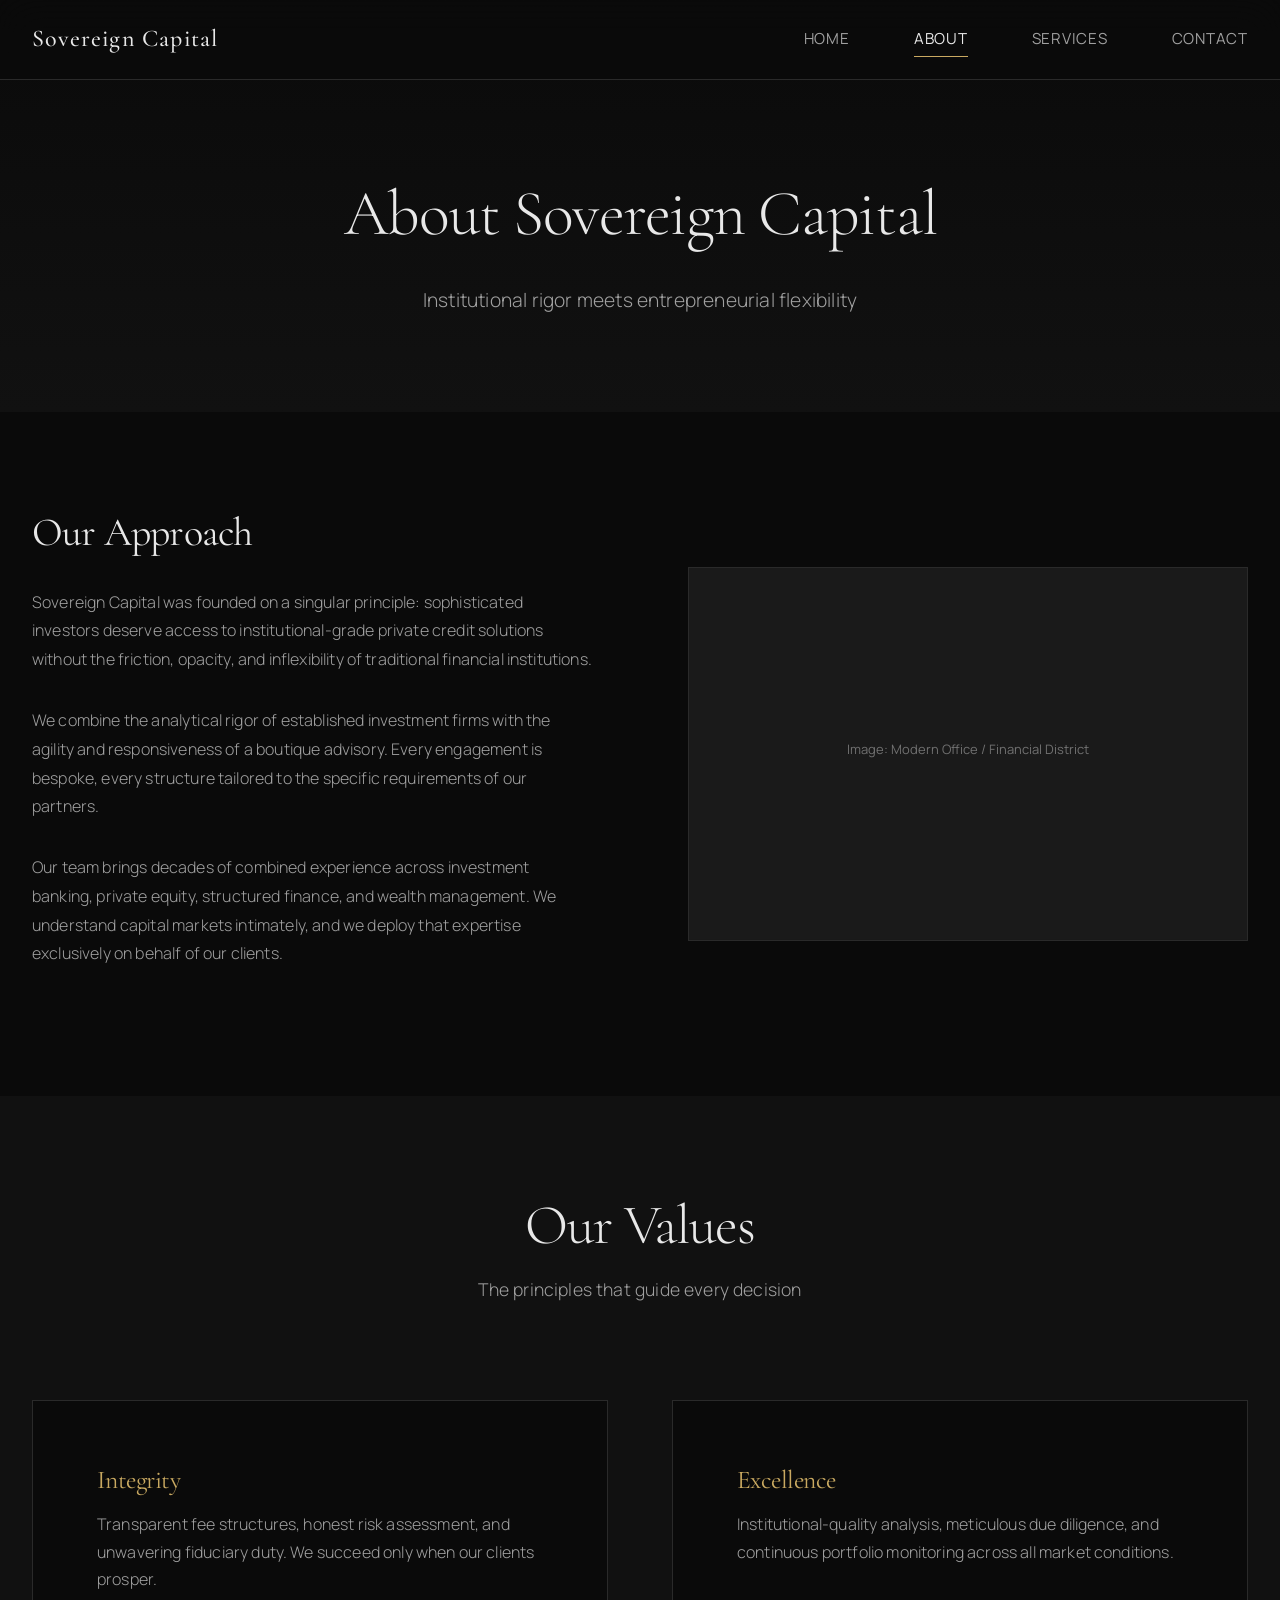
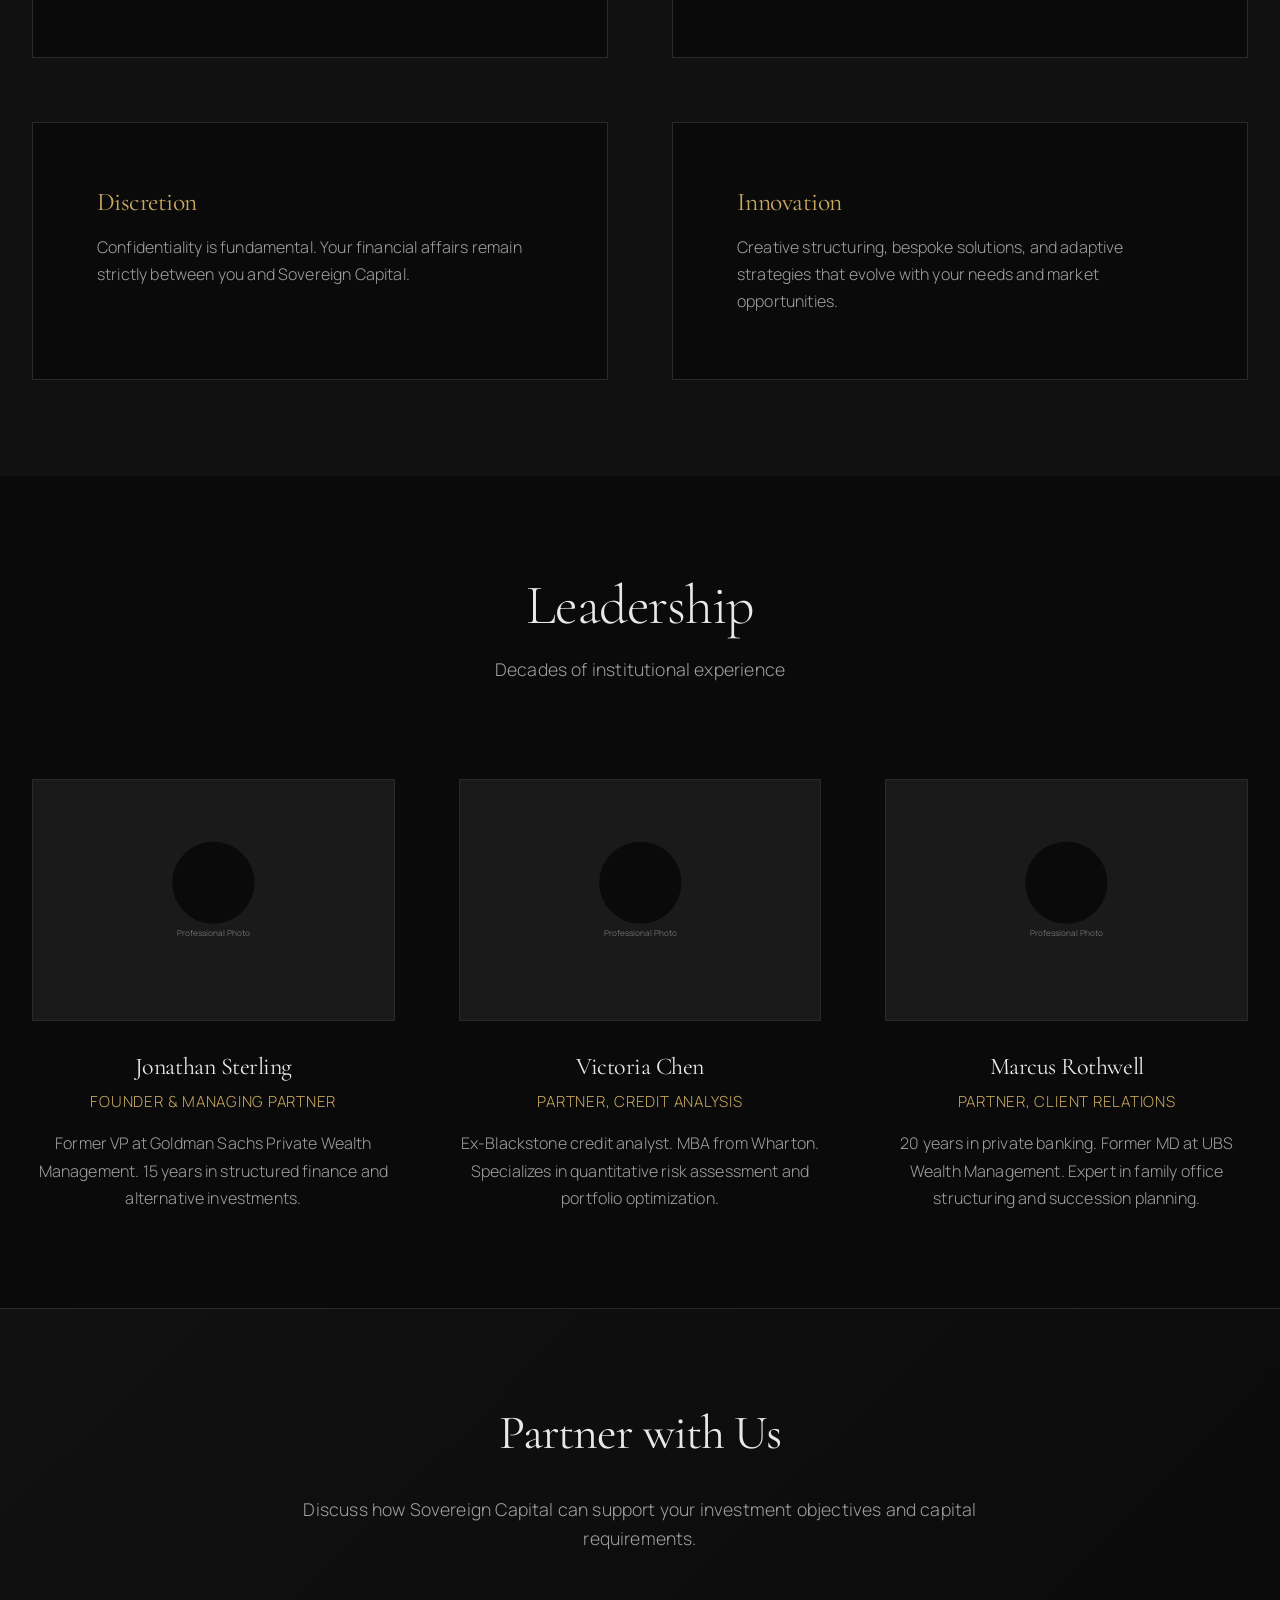
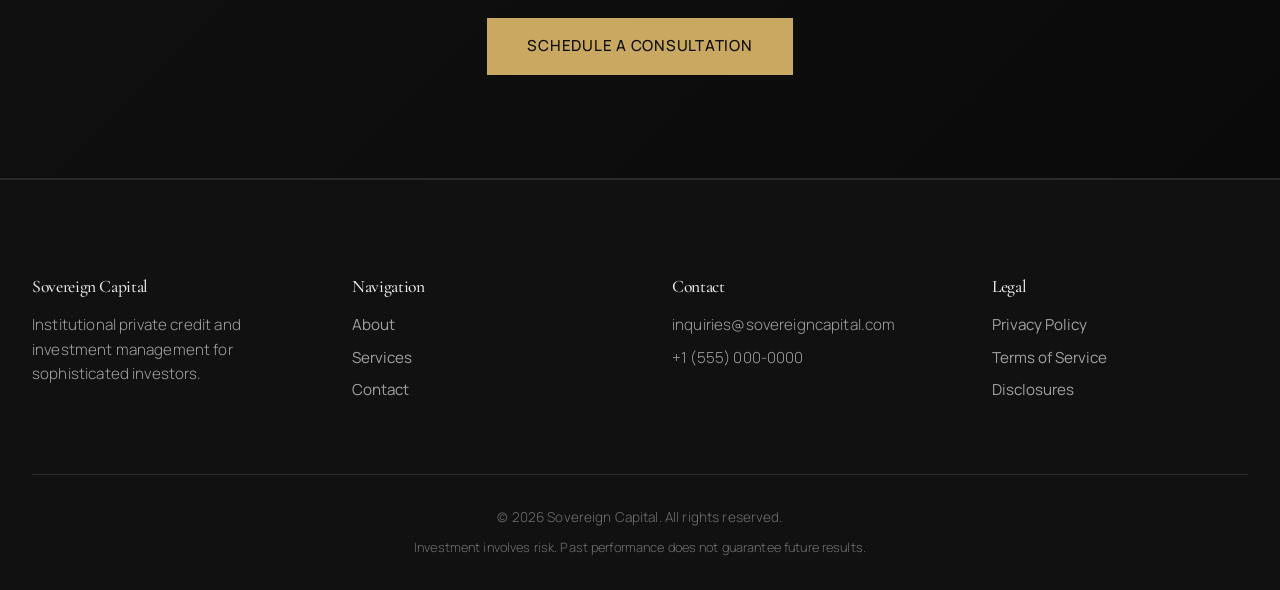
==== about.html @ eb7118e1 "Add files via upload hosted website" ====
<!DOCTYPE html>
<html lang="en">
<head>
    <meta charset="UTF-8">
    <meta name="viewport" content="width=device-width, initial-scale=1.0">
    <title>About | Sovereign Capital</title>
    <meta name="description" content="Learn about Sovereign Capital's approach to institutional private credit and investment management.">
    <link rel="stylesheet" href="styles.css">
    <link rel="preconnect" href="https://fonts.googleapis.com">
    <link rel="preconnect" href="https://fonts.gstatic.com" crossorigin>
    <link href="https://fonts.googleapis.com/css2?family=Cormorant+Garamond:wght@300;400;500;600;700&family=Manrope:wght@300;400;500;600&display=swap" rel="stylesheet">
</head>
<body>
    <!-- Navigation -->
    <nav class="nav">
        <div class="nav-container">
            <a href="index.html" class="logo">
                <span class="logo-text">Sovereign Capital</span>
            </a>
            <div class="nav-links">
                <a href="index.html" class="nav-link">Home</a>
                <a href="about.html" class="nav-link active">About</a>
                <a href="services.html" class="nav-link">Services</a>
                <a href="contact.html" class="nav-link">Contact</a>
            </div>
            <button class="menu-toggle" aria-label="Toggle menu">
                <span></span>
                <span></span>
                <span></span>
            </button>
        </div>
    </nav>

    <!-- Mobile Menu -->
    <div class="mobile-menu">
        <a href="index.html" class="mobile-link">Home</a>
        <a href="about.html" class="mobile-link">About</a>
        <a href="services.html" class="mobile-link">Services</a>
        <a href="contact.html" class="mobile-link">Contact</a>
    </div>

    <!-- Page Header -->
    <section class="page-header">
        <div class="container">
            <h1 class="page-title fade-in">About Sovereign Capital</h1>
            <p class="page-subtitle fade-in-delay">
                Institutional rigor meets entrepreneurial flexibility
            </p>
        </div>
    </section>

    <!-- Story Section -->
    <section class="content-section">
        <div class="container">
            <div class="content-grid">
                <div class="content-text fade-up">
                    <h2 class="content-title">Our Approach</h2>
                    <p>
                        Sovereign Capital was founded on a singular principle: sophisticated investors deserve 
                        access to institutional-grade private credit solutions without the friction, opacity, 
                        and inflexibility of traditional financial institutions.
                    </p>
                    <p>
                        We combine the analytical rigor of established investment firms with the agility and 
                        responsiveness of a boutique advisory. Every engagement is bespoke, every structure 
                        tailored to the specific requirements of our partners.
                    </p>
                    <p>
                        Our team brings decades of combined experience across investment banking, private equity, 
                        structured finance, and wealth management. We understand capital markets intimately, 
                        and we deploy that expertise exclusively on behalf of our clients.
                    </p>
                </div>
                <div class="content-image fade-up">
                    <div class="image-placeholder">
                        <svg width="100%" height="100%" viewBox="0 0 600 400">
                            <rect width="600" height="400" fill="var(--color-bg-tertiary)"/>
                            <text x="50%" y="50%" text-anchor="middle" fill="var(--color-text-tertiary)" font-family="var(--font-sans)" font-size="14">
                                Image: Modern Office / Financial District
                            </text>
                        </svg>
                    </div>
                </div>
            </div>
        </div>
    </section>

    <!-- Values Section -->
    <section class="values-section">
        <div class="container">
            <div class="section-header fade-up">
                <h2 class="section-title">Our Values</h2>
                <p class="section-subtitle">The principles that guide every decision</p>
            </div>
            <div class="values-grid">
                <div class="value-card fade-up">
                    <h3 class="value-title">Integrity</h3>
                    <p class="value-text">
                        Transparent fee structures, honest risk assessment, and unwavering fiduciary duty. 
                        We succeed only when our clients prosper.
                    </p>
                </div>
                <div class="value-card fade-up">
                    <h3 class="value-title">Excellence</h3>
                    <p class="value-text">
                        Institutional-quality analysis, meticulous due diligence, and continuous portfolio 
                        monitoring across all market conditions.
                    </p>
                </div>
                <div class="value-card fade-up">
                    <h3 class="value-title">Discretion</h3>
                    <p class="value-text">
                        Confidentiality is fundamental. Your financial affairs remain strictly between you 
                        and Sovereign Capital.
                    </p>
                </div>
                <div class="value-card fade-up">
                    <h3 class="value-title">Innovation</h3>
                    <p class="value-text">
                        Creative structuring, bespoke solutions, and adaptive strategies that evolve with 
                        your needs and market opportunities.
                    </p>
                </div>
            </div>
        </div>
    </section>

    <!-- Team Section -->
    <section class="team-section">
        <div class="container">
            <div class="section-header fade-up">
                <h2 class="section-title">Leadership</h2>
                <p class="section-subtitle">Decades of institutional experience</p>
            </div>
            <div class="team-grid">
                <div class="team-card fade-up">
                    <div class="team-image">
                        <div class="image-placeholder">
                            <svg width="100%" height="100%" viewBox="0 0 300 350">
                                <rect width="300" height="350" fill="var(--color-bg-tertiary)"/>
                                <circle cx="150" cy="150" r="60" fill="var(--color-bg-primary)"/>
                                <text x="50%" y="65%" text-anchor="middle" fill="var(--color-text-tertiary)" font-family="var(--font-sans)" font-size="12">
                                    Professional Photo
                                </text>
                            </svg>
                        </div>
                    </div>
                    <h3 class="team-name">Jonathan Sterling</h3>
                    <p class="team-role">Founder & Managing Partner</p>
                    <p class="team-bio">
                        Former VP at Goldman Sachs Private Wealth Management. 15 years in structured finance 
                        and alternative investments.
                    </p>
                </div>
                <div class="team-card fade-up">
                    <div class="team-image">
                        <div class="image-placeholder">
                            <svg width="100%" height="100%" viewBox="0 0 300 350">
                                <rect width="300" height="350" fill="var(--color-bg-tertiary)"/>
                                <circle cx="150" cy="150" r="60" fill="var(--color-bg-primary)"/>
                                <text x="50%" y="65%" text-anchor="middle" fill="var(--color-text-tertiary)" font-family="var(--font-sans)" font-size="12">
                                    Professional Photo
                                </text>
                            </svg>
                        </div>
                    </div>
                    <h3 class="team-name">Victoria Chen</h3>
                    <p class="team-role">Partner, Credit Analysis</p>
                    <p class="team-bio">
                        Ex-Blackstone credit analyst. MBA from Wharton. Specializes in quantitative risk 
                        assessment and portfolio optimization.
                    </p>
                </div>
                <div class="team-card fade-up">
                    <div class="team-image">
                        <div class="image-placeholder">
                            <svg width="100%" height="100%" viewBox="0 0 300 350">
                                <rect width="300" height="350" fill="var(--color-bg-tertiary)"/>
                                <circle cx="150" cy="150" r="60" fill="var(--color-bg-primary)"/>
                                <text x="50%" y="65%" text-anchor="middle" fill="var(--color-text-tertiary)" font-family="var(--font-sans)" font-size="12">
                                    Professional Photo
                                </text>
                            </svg>
                        </div>
                    </div>
                    <h3 class="team-name">Marcus Rothwell</h3>
                    <p class="team-role">Partner, Client Relations</p>
                    <p class="team-bio">
                        20 years in private banking. Former MD at UBS Wealth Management. Expert in family 
                        office structuring and succession planning.
                    </p>
                </div>
            </div>
        </div>
    </section>

    <!-- CTA Section -->
    <section class="cta-section">
        <div class="container">
            <div class="cta-content fade-up">
                <h2 class="cta-title">Partner with Us</h2>
                <p class="cta-text">
                    Discuss how Sovereign Capital can support your investment objectives and 
                    capital requirements.
                </p>
                <a href="contact.html" class="btn btn-primary">Schedule a Consultation</a>
            </div>
        </div>
    </section>

    <!-- Footer -->
    <footer class="footer">
        <div class="container">
            <div class="footer-grid">
                <div class="footer-col">
                    <h4 class="footer-title">Sovereign Capital</h4>
                    <p class="footer-text">
                        Institutional private credit and investment management for sophisticated investors.
                    </p>
                </div>
                <div class="footer-col">
                    <h4 class="footer-title">Navigation</h4>
                    <a href="about.html" class="footer-link">About</a>
                    <a href="services.html" class="footer-link">Services</a>
                    <a href="contact.html" class="footer-link">Contact</a>
                </div>
                <div class="footer-col">
                    <h4 class="footer-title">Contact</h4>
                    <p class="footer-text">inquiries@sovereigncapital.com</p>
                    <p class="footer-text">+1 (555) 000-0000</p>
                </div>
                <div class="footer-col">
                    <h4 class="footer-title">Legal</h4>
                    <a href="#" class="footer-link">Privacy Policy</a>
                    <a href="#" class="footer-link">Terms of Service</a>
                    <a href="#" class="footer-link">Disclosures</a>
                </div>
            </div>
            <div class="footer-bottom">
                <p>&copy; 2026 Sovereign Capital. All rights reserved.</p>
                <p class="footer-disclaimer">
                    Investment involves risk. Past performance does not guarantee future results.
                </p>
            </div>
        </div>
    </footer>

    <script src="script.js"></script>
</body>
</html>
---- styles.css ----
/* ===================================
   CSS Variables & Reset
   =================================== */
:root {
    /* Colors - Institutional Dark Theme */
    --color-bg-primary: #0a0a0a;
    --color-bg-secondary: #111111;
    --color-bg-tertiary: #1a1a1a;
    --color-text-primary: #e8e8e8;
    --color-text-secondary: #a0a0a0;
    --color-text-tertiary: #707070;
    --color-accent: #c9a961;
    --color-accent-hover: #d4b877;
    --color-border: #2a2a2a;
    --color-border-light: #333333;
    
    /* Typography */
    --font-serif: 'Cormorant Garamond', Georgia, serif;
    --font-sans: 'Manrope', -apple-system, BlinkMacSystemFont, sans-serif;
    
    /* Spacing */
    --spacing-xs: 0.5rem;
    --spacing-sm: 1rem;
    --spacing-md: 2rem;
    --spacing-lg: 4rem;
    --spacing-xl: 6rem;
    
    /* Animation */
    --transition-fast: 0.2s ease;
    --transition-base: 0.3s ease;
    --transition-slow: 0.5s ease;
    
    /* Layout */
    --max-width: 1400px;
    --nav-height: 80px;
}

* {
    margin: 0;
    padding: 0;
    box-sizing: border-box;
}

html {
    scroll-behavior: smooth;
}

body {
    font-family: var(--font-sans);
    background-color: var(--color-bg-primary);
    color: var(--color-text-primary);
    line-height: 1.6;
    font-size: 16px;
    -webkit-font-smoothing: antialiased;
    -moz-osx-font-smoothing: grayscale;
}

::selection {
    background-color: var(--color-accent);
    color: var(--color-bg-primary);
}

/* ===================================
   Typography
   =================================== */
h1, h2, h3, h4, h5, h6 {
    font-family: var(--font-serif);
    font-weight: 400;
    line-height: 1.2;
    letter-spacing: -0.02em;
}

p {
    font-weight: 300;
    letter-spacing: 0.01em;
}

/* ===================================
   Navigation
   =================================== */
.nav {
    position: fixed;
    top: 0;
    left: 0;
    right: 0;
    height: var(--nav-height);
    background-color: rgba(10, 10, 10, 0.8);
    backdrop-filter: blur(20px);
    border-bottom: 1px solid var(--color-border);
    z-index: 1000;
    transition: var(--transition-base);
}

.nav-container {
    max-width: var(--max-width);
    margin: 0 auto;
    padding: 0 var(--spacing-md);
    height: 100%;
    display: flex;
    align-items: center;
    justify-content: space-between;
}

.logo {
    text-decoration: none;
    color: var(--color-text-primary);
}

.logo-text {
    font-family: var(--font-serif);
    font-size: 1.5rem;
    font-weight: 500;
    letter-spacing: 0.05em;
}

.nav-links {
    display: flex;
    gap: var(--spacing-lg);
}

.nav-link {
    color: var(--color-text-secondary);
    text-decoration: none;
    font-size: 0.95rem;
    font-weight: 400;
    letter-spacing: 0.05em;
    text-transform: uppercase;
    transition: var(--transition-fast);
    position: relative;
}

.nav-link::after {
    content: '';
    position: absolute;
    bottom: -5px;
    left: 0;
    width: 0;
    height: 1px;
    background-color: var(--color-accent);
    transition: var(--transition-base);
}

.nav-link:hover,
.nav-link.active {
    color: var(--color-text-primary);
}

.nav-link:hover::after,
.nav-link.active::after {
    width: 100%;
}

.menu-toggle {
    display: none;
    flex-direction: column;
    gap: 5px;
    background: none;
    border: none;
    cursor: pointer;
    padding: 5px;
}

.menu-toggle span {
    width: 25px;
    height: 2px;
    background-color: var(--color-text-primary);
    transition: var(--transition-base);
}

.mobile-menu {
    position: fixed;
    top: var(--nav-height);
    left: 0;
    right: 0;
    background-color: var(--color-bg-secondary);
    border-bottom: 1px solid var(--color-border);
    padding: var(--spacing-md);
    display: none;
    flex-direction: column;
    gap: var(--spacing-sm);
    z-index: 999;
}

.mobile-menu.active {
    display: flex;
}

.mobile-link {
    color: var(--color-text-secondary);
    text-decoration: none;
    font-size: 1.1rem;
    padding: var(--spacing-sm);
    transition: var(--transition-fast);
}

.mobile-link:hover {
    color: var(--color-text-primary);
}

/* ===================================
   Container & Layout
   =================================== */
.container {
    max-width: var(--max-width);
    margin: 0 auto;
    padding: 0 var(--spacing-md);
}

section {
    padding: var(--spacing-xl) 0;
}

/* ===================================
   Hero Section
   =================================== */
.hero {
    height: 100vh;
    min-height: 700px;
    display: flex;
    align-items: center;
    position: relative;
    overflow: hidden;
}

.hero-background {
    position: absolute;
    top: 0;
    left: 0;
    width: 100%;
    height: 100%;
    background: 
        radial-gradient(ellipse at 20% 30%, rgba(201, 169, 97, 0.03) 0%, transparent 50%),
        radial-gradient(ellipse at 80% 70%, rgba(201, 169, 97, 0.02) 0%, transparent 50%),
        linear-gradient(180deg, var(--color-bg-primary) 0%, var(--color-bg-secondary) 100%);
}

.hero-background::before {
    content: '';
    position: absolute;
    top: 0;
    left: 0;
    width: 100%;
    height: 100%;
    background-image: 
        repeating-linear-gradient(0deg, transparent, transparent 2px, rgba(255, 255, 255, 0.01) 2px, rgba(255, 255, 255, 0.01) 4px);
    opacity: 0.3;
}

.hero-content {
    position: relative;
    z-index: 2;
    max-width: 900px;
}

.hero-title {
    font-size: clamp(3rem, 8vw, 5.5rem);
    font-weight: 300;
    margin-bottom: var(--spacing-md);
    line-height: 1.1;
}

.title-line {
    display: block;
    overflow: hidden;
}

.hero-subtitle {
    font-size: clamp(1.1rem, 2vw, 1.3rem);
    color: var(--color-text-secondary);
    max-width: 600px;
    margin-bottom: var(--spacing-lg);
    line-height: 1.7;
}

.hero-cta {
    display: flex;
    gap: var(--spacing-md);
    flex-wrap: wrap;
}

.scroll-indicator {
    position: absolute;
    bottom: var(--spacing-lg);
    left: var(--spacing-md);
    display: flex;
    flex-direction: column;
    align-items: center;
    gap: var(--spacing-sm);
    color: var(--color-text-tertiary);
    font-size: 0.85rem;
    letter-spacing: 0.15em;
    text-transform: uppercase;
}

.scroll-line {
    width: 1px;
    height: 60px;
    background: linear-gradient(180deg, var(--color-accent), transparent);
    animation: scrollPulse 2s ease-in-out infinite;
}

@keyframes scrollPulse {
    0%, 100% { opacity: 0.3; transform: translateY(0); }
    50% { opacity: 1; transform: translateY(10px); }
}

/* ===================================
   Buttons
   =================================== */
.btn {
    display: inline-block;
    padding: 1rem 2.5rem;
    font-family: var(--font-sans);
    font-size: 0.95rem;
    font-weight: 500;
    letter-spacing: 0.05em;
    text-transform: uppercase;
    text-decoration: none;
    border: none;
    cursor: pointer;
    transition: var(--transition-base);
    position: relative;
    overflow: hidden;
}

.btn-primary {
    background-color: var(--color-accent);
    color: var(--color-bg-primary);
}

.btn-primary:hover {
    background-color: var(--color-accent-hover);
    transform: translateY(-2px);
}

.btn-secondary {
    background-color: transparent;
    color: var(--color-text-primary);
    border: 1px solid var(--color-border-light);
}

.btn-secondary:hover {
    background-color: var(--color-bg-tertiary);
    border-color: var(--color-accent);
}

/* ===================================
   Stats Section
   =================================== */
.stats {
    background-color: var(--color-bg-secondary);
    border-top: 1px solid var(--color-border);
    border-bottom: 1px solid var(--color-border);
}

.stats-grid {
    display: grid;
    grid-template-columns: repeat(auto-fit, minmax(200px, 1fr));
    gap: var(--spacing-lg);
}

.stat-item {
    text-align: center;
    padding: var(--spacing-md);
}

.stat-number {
    font-size: 3.5rem;
    font-weight: 300;
    color: var(--color-accent);
    margin-bottom: var(--spacing-xs);
}

.stat-label {
    color: var(--color-text-secondary);
    font-size: 0.9rem;
    letter-spacing: 0.05em;
    text-transform: uppercase;
}

/* ===================================
   Philosophy Section
   =================================== */
.philosophy {
    background-color: var(--color-bg-primary);
}

.section-header {
    text-align: center;
    margin-bottom: var(--spacing-xl);
}

.section-title {
    font-size: clamp(2.5rem, 5vw, 3.5rem);
    font-weight: 300;
    margin-bottom: var(--spacing-sm);
}

.section-subtitle {
    color: var(--color-text-secondary);
    font-size: 1.1rem;
}

.philosophy-grid {
    display: grid;
    grid-template-columns: repeat(auto-fit, minmax(300px, 1fr));
    gap: var(--spacing-lg);
    margin-top: var(--spacing-lg);
}

.philosophy-card {
    padding: var(--spacing-lg);
    background-color: var(--color-bg-secondary);
    border: 1px solid var(--color-border);
    transition: var(--transition-base);
}

.philosophy-card:hover {
    border-color: var(--color-accent);
    transform: translateY(-5px);
}

.card-number {
    font-family: var(--font-serif);
    font-size: 2.5rem;
    color: var(--color-accent);
    opacity: 0.5;
    margin-bottom: var(--spacing-sm);
}

.card-title {
    font-size: 1.8rem;
    margin-bottom: var(--spacing-sm);
}

.card-text {
    color: var(--color-text-secondary);
    line-height: 1.7;
}

/* ===================================
   Services Preview
   =================================== */
.services-preview {
    background-color: var(--color-bg-secondary);
}

.services-grid {
    display: grid;
    grid-template-columns: repeat(auto-fit, minmax(320px, 1fr));
    gap: var(--spacing-md);
    margin-top: var(--spacing-lg);
}

.service-card {
    padding: var(--spacing-lg);
    background-color: var(--color-bg-primary);
    border: 1px solid var(--color-border);
    transition: var(--transition-base);
}

.service-card:hover {
    border-color: var(--color-accent);
}

.service-icon {
    width: 48px;
    height: 48px;
    color: var(--color-accent);
    margin-bottom: var(--spacing-md);
}

.service-title {
    font-size: 1.6rem;
    margin-bottom: var(--spacing-sm);
}

.service-description {
    color: var(--color-text-secondary);
    margin-bottom: var(--spacing-md);
    line-height: 1.7;
}

.service-link {
    color: var(--color-accent);
    text-decoration: none;
    font-size: 0.95rem;
    font-weight: 500;
    letter-spacing: 0.05em;
    transition: var(--transition-fast);
}

.service-link:hover {
    color: var(--color-accent-hover);
}

/* ===================================
   CTA Section
   =================================== */
.cta-section {
    background: linear-gradient(135deg, var(--color-bg-secondary) 0%, var(--color-bg-primary) 100%);
    border-top: 1px solid var(--color-border);
    border-bottom: 1px solid var(--color-border);
}

.cta-content {
    text-align: center;
    max-width: 700px;
    margin: 0 auto;
}

.cta-title {
    font-size: clamp(2rem, 4vw, 3rem);
    margin-bottom: var(--spacing-md);
}

.cta-text {
    color: var(--color-text-secondary);
    font-size: 1.1rem;
    line-height: 1.7;
    margin-bottom: var(--spacing-lg);
}

/* ===================================
   Footer
   =================================== */
.footer {
    background-color: var(--color-bg-secondary);
    border-top: 1px solid var(--color-border);
    padding: var(--spacing-xl) 0 var(--spacing-md);
}

.footer-grid {
    display: grid;
    grid-template-columns: repeat(auto-fit, minmax(200px, 1fr));
    gap: var(--spacing-lg);
    margin-bottom: var(--spacing-lg);
}

.footer-title {
    font-size: 1.1rem;
    margin-bottom: var(--spacing-sm);
    font-weight: 500;
}

.footer-text {
    color: var(--color-text-secondary);
    font-size: 0.95rem;
    margin-bottom: var(--spacing-xs);
}

.footer-link {
    display: block;
    color: var(--color-text-secondary);
    text-decoration: none;
    font-size: 0.95rem;
    margin-bottom: var(--spacing-xs);
    transition: var(--transition-fast);
}

.footer-link:hover {
    color: var(--color-accent);
}

.footer-bottom {
    border-top: 1px solid var(--color-border);
    padding-top: var(--spacing-md);
    text-align: center;
    color: var(--color-text-tertiary);
    font-size: 0.85rem;
}

.footer-disclaimer {
    margin-top: var(--spacing-xs);
    font-size: 0.8rem;
}

/* ===================================
   Animations
   =================================== */
.fade-in {
    opacity: 0;
    animation: fadeIn 1s ease forwards;
}

.fade-in-delay {
    opacity: 0;
    animation: fadeIn 1s ease 0.3s forwards;
}

.fade-in-delay-2 {
    opacity: 0;
    animation: fadeIn 1s ease 0.6s forwards;
}

.fade-up {
    opacity: 0;
    transform: translateY(30px);
    transition: opacity 0.8s ease, transform 0.8s ease;
}

.fade-up.visible {
    opacity: 1;
    transform: translateY(0);
}

@keyframes fadeIn {
    to { opacity: 1; }
}

/* ===================================
   About Page Styles
   =================================== */
.page-header {
    padding-top: calc(var(--nav-height) + var(--spacing-xl));
    padding-bottom: var(--spacing-xl);
    text-align: center;
    background: linear-gradient(180deg, var(--color-bg-primary) 0%, var(--color-bg-secondary) 100%);
}

.page-title {
    font-size: clamp(2.5rem, 5vw, 4rem);
    font-weight: 300;
    margin-bottom: var(--spacing-md);
}

.page-subtitle {
    color: var(--color-text-secondary);
    font-size: 1.2rem;
    max-width: 600px;
    margin: 0 auto;
}

.content-section {
    padding: var(--spacing-xl) 0;
}

.content-grid {
    display: grid;
    grid-template-columns: 1fr 1fr;
    gap: var(--spacing-xl);
    align-items: center;
}

.content-title {
    font-size: 2.5rem;
    margin-bottom: var(--spacing-md);
}

.content-text p {
    color: var(--color-text-secondary);
    margin-bottom: var(--spacing-md);
    line-height: 1.8;
}

.content-image {
    width: 100%;
}

.image-placeholder {
    width: 100%;
    aspect-ratio: 3/2;
    background-color: var(--color-bg-tertiary);
    border: 1px solid var(--color-border);
    display: flex;
    align-items: center;
    justify-content: center;
}

.values-section {
    background-color: var(--color-bg-secondary);
    padding: var(--spacing-xl) 0;
}

.values-grid {
    display: grid;
    grid-template-columns: repeat(2, 1fr);
    gap: var(--spacing-lg);
    margin-top: var(--spacing-lg);
}

.value-card {
    padding: var(--spacing-lg);
    background-color: var(--color-bg-primary);
    border: 1px solid var(--color-border);
    transition: var(--transition-base);
}

.value-card:hover {
    border-color: var(--color-accent);
}

.value-title {
    font-size: 1.6rem;
    margin-bottom: var(--spacing-sm);
    color: var(--color-accent);
}

.value-text {
    color: var(--color-text-secondary);
    line-height: 1.7;
}

.team-section {
    padding: var(--spacing-xl) 0;
}

.team-grid {
    display: grid;
    grid-template-columns: repeat(3, 1fr);
    gap: var(--spacing-lg);
    margin-top: var(--spacing-lg);
}

.team-card {
    text-align: center;
}

.team-image {
    margin-bottom: var(--spacing-md);
    overflow: hidden;
}

.team-name {
    font-size: 1.5rem;
    margin-bottom: var(--spacing-xs);
}

.team-role {
    color: var(--color-accent);
    font-size: 0.95rem;
    margin-bottom: var(--spacing-sm);
    text-transform: uppercase;
    letter-spacing: 0.05em;
}

.team-bio {
    color: var(--color-text-secondary);
    line-height: 1.7;
}

/* ===================================
   Services Page Styles
   =================================== */
.services-detail {
    padding: var(--spacing-xl) 0;
}

.service-detail {
    max-width: 900px;
    margin: 0 auto var(--spacing-xl);
    padding: var(--spacing-lg);
    background-color: var(--color-bg-secondary);
    border: 1px solid var(--color-border);
}

.service-detail-content {
    max-width: 100%;
}

.service-detail-title {
    font-size: 2.5rem;
    margin-bottom: var(--spacing-md);
    color: var(--color-accent);
}

.service-detail-text {
    color: var(--color-text-secondary);
    line-height: 1.8;
    margin-bottom: var(--spacing-md);
}

.service-detail-list {
    list-style: none;
    padding-left: 0;
    margin: var(--spacing-md) 0;
}

.service-detail-list li {
    color: var(--color-text-secondary);
    padding-left: var(--spacing-md);
    margin-bottom: var(--spacing-sm);
    position: relative;
    line-height: 1.7;
}

.service-detail-list li::before {
    content: '→';
    position: absolute;
    left: 0;
    color: var(--color-accent);
}

.process-section {
    background-color: var(--color-bg-secondary);
    padding: var(--spacing-xl) 0;
}

.process-grid {
    display: grid;
    grid-template-columns: repeat(4, 1fr);
    gap: var(--spacing-lg);
    margin-top: var(--spacing-lg);
}

.process-step {
    text-align: center;
}

.step-number {
    font-family: var(--font-serif);
    font-size: 3rem;
    color: var(--color-accent);
    opacity: 0.3;
    margin-bottom: var(--spacing-sm);
}

.step-title {
    font-size: 1.3rem;
    margin-bottom: var(--spacing-sm);
}

.step-text {
    color: var(--color-text-secondary);
    line-height: 1.7;
    font-size: 0.95rem;
}

/* ===================================
   Contact Page Styles
   =================================== */
.contact-section {
    padding: var(--spacing-xl) 0;
}

.contact-grid {
    display: grid;
    grid-template-columns: 1fr 1.5fr;
    gap: var(--spacing-xl);
}

.contact-info {
    padding-right: var(--spacing-lg);
}

.contact-info-title {
    font-size: 2rem;
    margin-bottom: var(--spacing-md);
}

.contact-info-text {
    color: var(--color-text-secondary);
    line-height: 1.7;
    margin-bottom: var(--spacing-lg);
}

.contact-details {
    display: flex;
    flex-direction: column;
    gap: var(--spacing-lg);
}

.contact-detail {
    padding-bottom: var(--spacing-md);
    border-bottom: 1px solid var(--color-border);
}

.detail-label {
    font-size: 0.85rem;
    text-transform: uppercase;
    letter-spacing: 0.1em;
    color: var(--color-accent);
    margin-bottom: var(--spacing-xs);
}

.detail-value {
    color: var(--color-text-secondary);
    line-height: 1.6;
}

.contact-form-wrapper {
    background-color: var(--color-bg-secondary);
    padding: var(--spacing-lg);
    border: 1px solid var(--color-border);
}

.contact-form {
    display: flex;
    flex-direction: column;
    gap: var(--spacing-md);
}

.form-group {
    display: flex;
    flex-direction: column;
}

.form-label {
    font-size: 0.9rem;
    margin-bottom: var(--spacing-xs);
    color: var(--color-text-primary);
    font-weight: 500;
}

.form-input,
.form-textarea {
    padding: 1rem;
    background-color: var(--color-bg-primary);
    border: 1px solid var(--color-border);
    color: var(--color-text-primary);
    font-family: var(--font-sans);
    font-size: 1rem;
    transition: var(--transition-fast);
}

.form-input:focus,
.form-textarea:focus {
    outline: none;
    border-color: var(--color-accent);
}

.form-input::placeholder {
    color: var(--color-text-tertiary);
}

textarea.form-input {
    resize: vertical;
    min-height: 120px;
}

.form-disclaimer {
    font-size: 0.85rem;
    color: var(--color-text-tertiary);
    line-height: 1.5;
    margin-top: var(--spacing-sm);
}

/* ===================================
   Responsive Design
   =================================== */
@media (max-width: 1024px) {
    :root {
        --spacing-lg: 3rem;
        --spacing-xl: 4rem;
    }
    
    .philosophy-grid,
    .services-grid {
        grid-template-columns: 1fr;
    }
    
    .content-grid {
        grid-template-columns: 1fr;
        gap: var(--spacing-lg);
    }
    
    .team-grid {
        grid-template-columns: repeat(2, 1fr);
    }
    
    .values-grid {
        grid-template-columns: 1fr;
    }
    
    .process-grid {
        grid-template-columns: repeat(2, 1fr);
    }
    
    .contact-grid {
        grid-template-columns: 1fr;
    }
}

@media (max-width: 768px) {
    :root {
        --spacing-md: 1.5rem;
        --spacing-lg: 2rem;
        --spacing-xl: 3rem;
        --nav-height: 70px;
    }
    
    .nav-links {
        display: none;
    }
    
    .menu-toggle {
        display: flex;
    }
    
    .hero {
        min-height: 600px;
    }
    
    .hero-cta {
        flex-direction: column;
    }
    
    .btn {
        width: 100%;
        text-align: center;
    }
    
    .stats-grid {
        grid-template-columns: repeat(2, 1fr);
        gap: var(--spacing-md);
    }
    
    .stat-number {
        font-size: 2.5rem;
    }
    
    .footer-grid {
        grid-template-columns: 1fr;
        gap: var(--spacing-md);
    }
    
    .scroll-indicator {
        display: none;
    }
    
    .team-grid {
        grid-template-columns: 1fr;
    }
    
    .content-grid {
        grid-template-columns: 1fr;
    }
    
    .values-grid {
        grid-template-columns: 1fr;
    }
    
    .process-grid {
        grid-template-columns: 1fr;
    }
    
    .contact-grid {
        grid-template-columns: 1fr;
    }
    
    .contact-info {
        padding-right: 0;
        margin-bottom: var(--spacing-lg);
    }
}

@media (max-width: 480px) {
    .stats-grid {
        grid-template-columns: 1fr;
    }
}
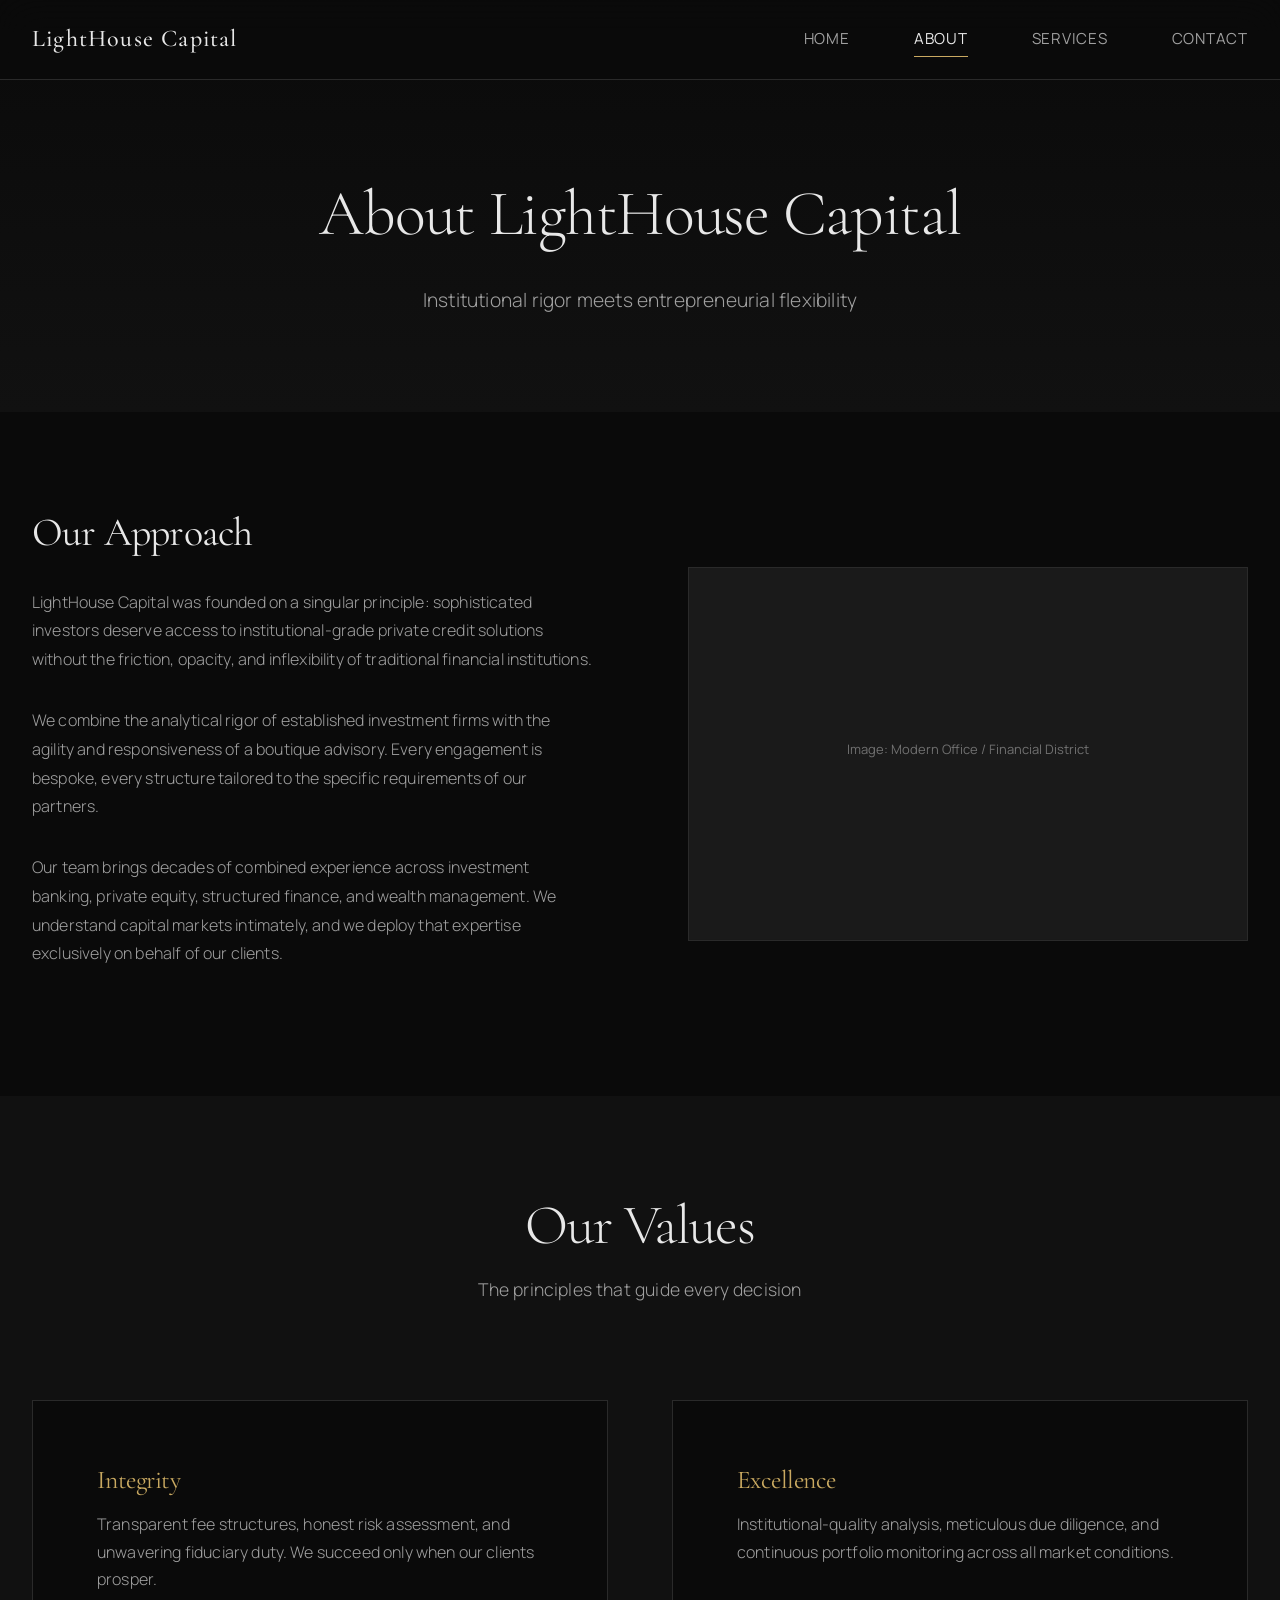
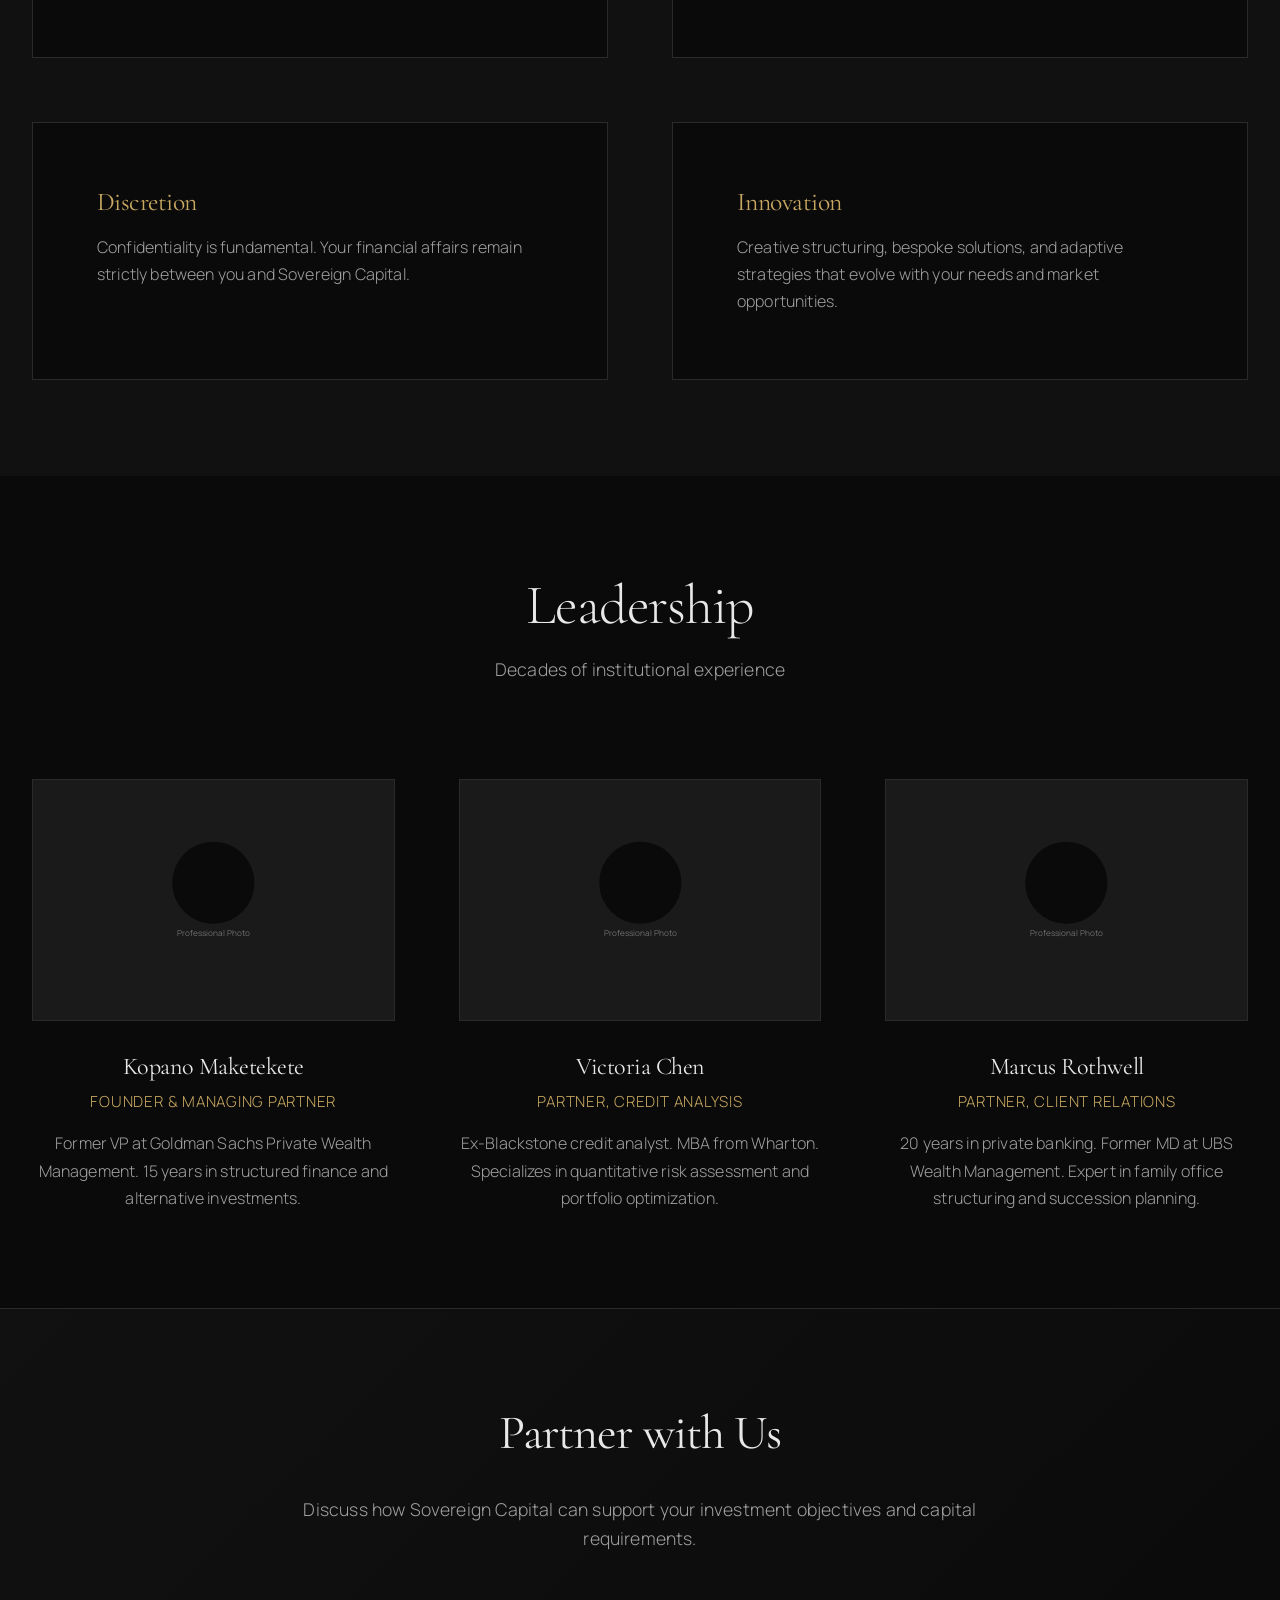
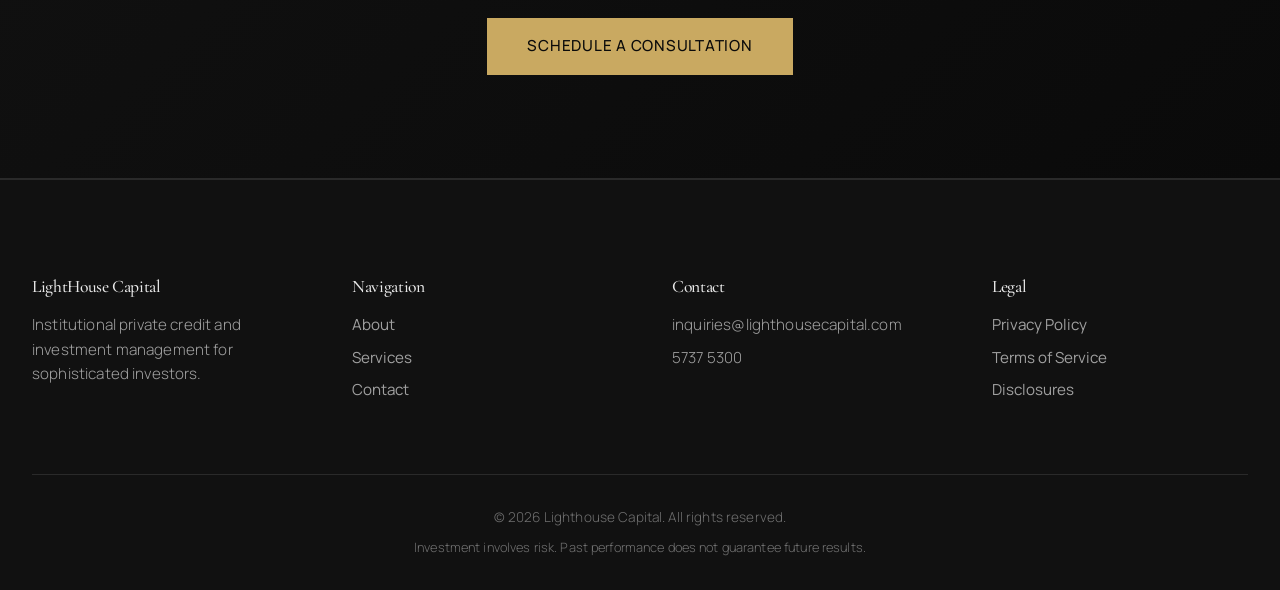
==== commit c61a3ab3: "Update branding from Sovereign to LightHouse Capital" ====
--- a/about.html
+++ b/about.html
@@ -3,7 +3,7 @@
 <head>
     <meta charset="UTF-8">
     <meta name="viewport" content="width=device-width, initial-scale=1.0">
-    <title>About | Sovereign Capital</title>
+    <title>About | LightHouse Capital</title>
     <meta name="description" content="Learn about Sovereign Capital's approach to institutional private credit and investment management.">
     <link rel="stylesheet" href="styles.css">
     <link rel="preconnect" href="https://fonts.googleapis.com">
@@ -15,7 +15,7 @@
     <nav class="nav">
         <div class="nav-container">
             <a href="index.html" class="logo">
-                <span class="logo-text">Sovereign Capital</span>
+                <span class="logo-text">LightHouse Capital</span>
             </a>
             <div class="nav-links">
                 <a href="index.html" class="nav-link">Home</a>
@@ -42,7 +42,7 @@
     <!-- Page Header -->
     <section class="page-header">
         <div class="container">
-            <h1 class="page-title fade-in">About Sovereign Capital</h1>
+            <h1 class="page-title fade-in">About LightHouse Capital</h1>
             <p class="page-subtitle fade-in-delay">
                 Institutional rigor meets entrepreneurial flexibility
             </p>
@@ -56,7 +56,7 @@
                 <div class="content-text fade-up">
                     <h2 class="content-title">Our Approach</h2>
                     <p>
-                        Sovereign Capital was founded on a singular principle: sophisticated investors deserve 
+                        LightHouse Capital was founded on a singular principle: sophisticated investors deserve 
                         access to institutional-grade private credit solutions without the friction, opacity, 
                         and inflexibility of traditional financial institutions.
                     </p>
@@ -145,7 +145,7 @@
                             </svg>
                         </div>
                     </div>
-                    <h3 class="team-name">Jonathan Sterling</h3>
+                    <h3 class="team-name">Kopano Maketekete</h3>
                     <p class="team-role">Founder & Managing Partner</p>
                     <p class="team-bio">
                         Former VP at Goldman Sachs Private Wealth Management. 15 years in structured finance 
@@ -213,7 +213,7 @@
         <div class="container">
             <div class="footer-grid">
                 <div class="footer-col">
-                    <h4 class="footer-title">Sovereign Capital</h4>
+                    <h4 class="footer-title">LightHouse Capital</h4>
                     <p class="footer-text">
                         Institutional private credit and investment management for sophisticated investors.
                     </p>
@@ -226,8 +226,8 @@
                 </div>
                 <div class="footer-col">
                     <h4 class="footer-title">Contact</h4>
-                    <p class="footer-text">inquiries@sovereigncapital.com</p>
-                    <p class="footer-text">+1 (555) 000-0000</p>
+                    <p class="footer-text">inquiries@lighthousecapital.com</p>
+                    <p class="footer-text">5737 5300</p>
                 </div>
                 <div class="footer-col">
                     <h4 class="footer-title">Legal</h4>
@@ -237,7 +237,7 @@
                 </div>
             </div>
             <div class="footer-bottom">
-                <p>&copy; 2026 Sovereign Capital. All rights reserved.</p>
+                <p>&copy; 2026 Lighthouse Capital. All rights reserved.</p>
                 <p class="footer-disclaimer">
                     Investment involves risk. Past performance does not guarantee future results.
                 </p>
